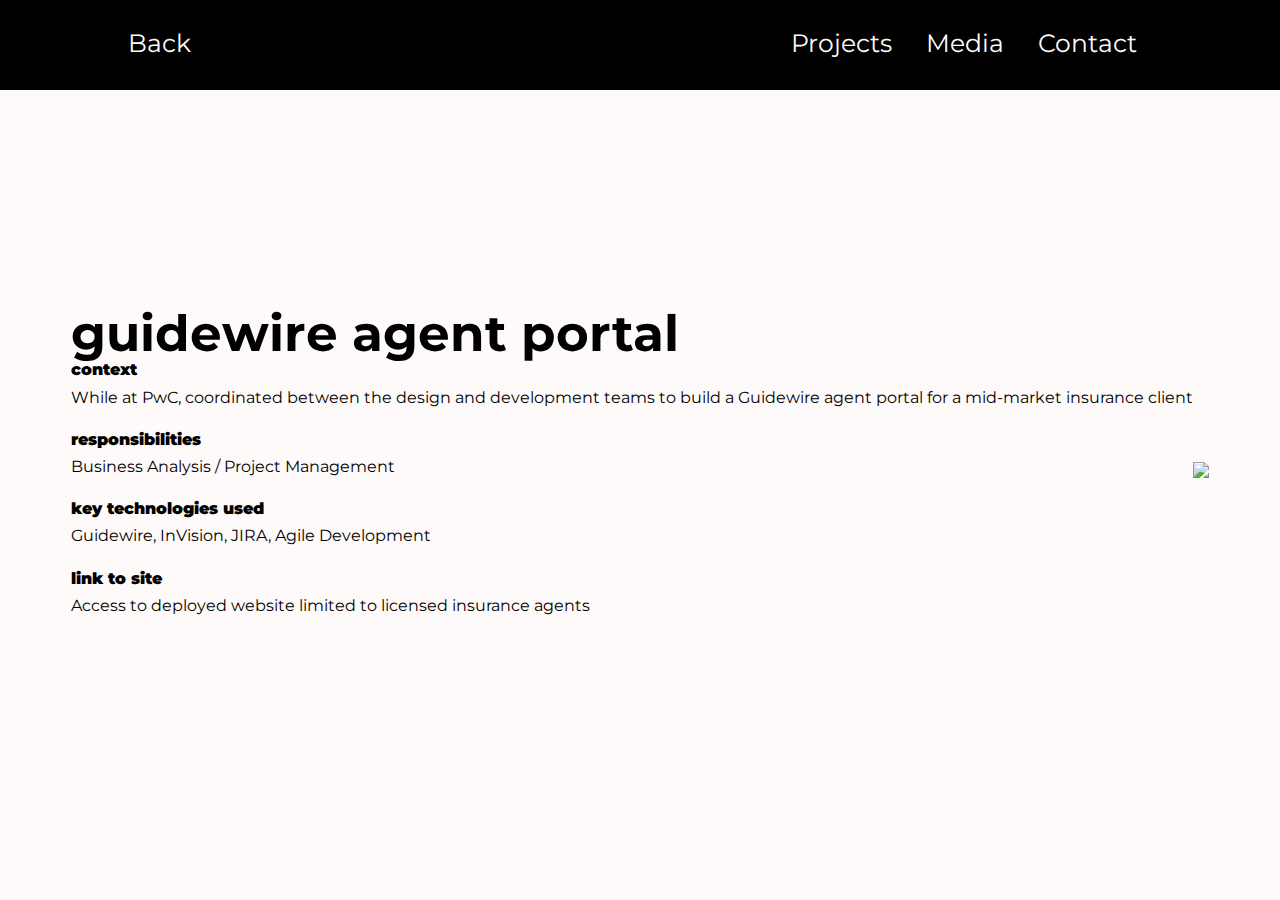
==== agentportal.html @ df07f47d "build out agentportal content" ====
<!DOCTYPE html>
<html lang="en">

<head>
    <title>project: agent portal</title>

    <!-- Bootstrap (Only Grid) -->
    <link href="css/bootstrap-mingrid.css" rel="stylesheet">

    <!-- Main CSS -->
    <link href="css/main.css" rel="stylesheet">
    <link href="css/projects.css" rel="stylesheet">

    <!-- FA Icons -->
    <script src="https://use.fontawesome.com/665f8d3210.js"></script>

    <!-- Google Fonts -->
    <link href="https://fonts.googleapis.com/css?family=Montserrat:400,700|Open+Sans" rel="stylesheet">

    <!-- Favicon -->
    <link rel="shortcut icon" href="img/musicbars.ico" type="image/x-icon"/>
</head>

<body>
      <nav>
        <div id="nav">
          <a href="./index.html#projects">
            <i class="fa fa-arrow-left" aria-hidden="true"></i>
            Back
          </a>

          <div class="nav-group">
            <a href="./index.html">Projects</a>
            <a href="./index.html">Media</a>
            <a href="./contact.html">Contact</a>
          </div>
        </div>
      </nav>

    <div class="container">
      <section id="projectheader">
        <div class="row flex">
          <div class="col-sm-12 col-md-6">
            <h1> guidewire agent portal </h1>
            <div class="projectcontext">
              <h4> <b>context</b> </h4>
              <p> While at PwC, coordinated between the design and development teams to build a Guidewire agent portal for a mid-market insurance client </p>
              <h4> <b>responsibilities</b> </h4>
              <p> Business Analysis / Project Management </p>
              <h4> <b>key technologies used</b> </h4>
              <p>  Guidewire, InVision, JIRA, Agile Development </p>
              <h4> <b>link to site</b> </h4>
              <p> <i class="fa fa-times" aria-hidden="true"></i> Access to deployed website limited to licensed insurance agents</p>
            </div>
          </div>
          <div class="col-sm-12 col-md-6">
            <a href="https://entwine.herokuapp.com"><img src="./img/agentportal_mobile.png" class="img-responsive"></a>
          </div>
        </div>

      </section>

</body>

</html>
---- css/main.css ----
/* ------------- */
/* Global Styles */
/* ------------- */

* {
  margin: 0;
  padding: 0;
}

body {
  background-color: darkgrey;
  font-family: 'Montserrat', sans-serif;
  line-height: 1.7em;
}

/* ------------- */
/* Navbar Styles */
/* ------------- */

nav {
  display: flex;
  justify-content: center;
  padding: 30px 0;
}

#nav {
  width: 80%;
  display: flex;
  justify-content: space-between;
}

#nav a {
  color: snow;
  font-size: 25px;
  text-decoration: none;
}

#nav a:hover{
  color: #c9fcf2;
  /*border-bottom: 5px solid purple;*/
}

.nav-group a {
  padding: 10px 15px;
}

@media only screen and (max-width: 700px) {
  #nav {
   width: 90%;
  }

  #nav a {
   font-size: 18px;
  }

  .nav-group a {
  padding: 5px 10px;
  }
}

/* ----------------- */
/* Hero Image Styles */
/* ----------------- */

#hero {
  display: flex;
  min-height: 100vh;
  flex-direction: column;
  justify-content: center;
  background: linear-gradient(to bottom, black, darkgrey);
}

#herotext {
  flex: 1;
  display: flex;
  justify-content: center;
  flex-wrap: wrap;
  align-items: center;
  margin-top: -5%;
  padding: 40px;
  text-align: center;
  color: snow;
}
#herotext h1 {
  font-size: 60px;
  padding: 50px 0;
  letter-spacing: 3px;
  font-weight: bold;
}

#herotext p {
  font-size: 25px;
  letter-spacing: 1px;
}

@media only screen and (max-width: 700px) {
  #herotext h1 {
    font-size: 40px;
  }

  #herotext p {
    font-size: 18px;
  }
}

/* ------------------- */
/* Project Grid Styles */
/* ------------------- */

#projects .col-sm-12 {
  padding: 0;
}

a img:hover {
  opacity: 0.6;
  transition: all .1s ease-in-out;
  filter: alpha(opacity=50); /* For IE8 and earlier */
}

/* ------------- */
/* Footer Styles */
/* ------------- */

footer {
  margin: 70px 20px 20px 0;
  text-align: right;
  font-size: 14px;
}
---- css/projects.css ----
nav {
  background-color: black;
}

body {
  background-color: snow;
}

h1 {
  margin-top: 0;
  font-size: 50px;
  line-height: 0.9em;
}

h4 {
  font-size: 16px;
}

p {
  margin-bottom: 15px;
  font-size: 16px;
}

@media only screen and (max-width: 992px) {
  .col-sm-12, .col-md-6 {
    margin-top: 40px;
  }
}

#projectheader {
  min-height: 85vh;
  display: flex;
  justify-content: center;
  align-items: center;
}

.auto {
  height: auto;
}

.flex {
  display: flex;
  justify-content: center;
  align-items: center;
  flex-wrap: wrap;
}

/*.projectcontext {
  display: flex;
}*/

.projectdetails {
  padding: 10px;
}

#hero {
  min-height: 80vh;
}

html,body {
    height:100%;
}


.module {
  margin: 10px;
  width: 230px;
  height: 150px;
  float: left;
  background: url(https://s3-us-west-2.amazonaws.com/s.cdpn.io/3/shoes.jpg);
  background-size: cover;
  position: relative;
}

a p {
  position: absolute;
  bottom: 120px;
  border-radius: 5px;
  right: -50px;
  background: rgba(200, 0, 200, 0.75);
  padding: 6px 12px;
  color: white;
  margin: 0;
  font: 15px
}

@media only screen and (max-width: 992px) {
  a p {
    bottom: 150px;
    padding: 8px 16px;
  }
}

@media only screen and (max-width: 500px) {
  a p {
    bottom: 80px;
    right: -50px;
    padding: 4px 8px;
    font-size: 11px;
  }
}

.hoverable p:hover {
  opacity: 0.6;
  filter: alpha(opacity=50); /* For IE8 and earlier */
  transition: none;
}

.rotate {
  /* Safari */
  -webkit-transform: rotate(-90deg);
  /* Firefox */
  -moz-transform: rotate(-90deg);
  /* IE */
  -ms-transform: rotate(-90deg);
  /* Opera */
  -o-transform: rotate(-90deg);
  /* Internet Explorer */
  filter: progid:DXImageTransform.Microsoft.BasicImage(rotation=3);
}

.fa-times {
  color: red;
}
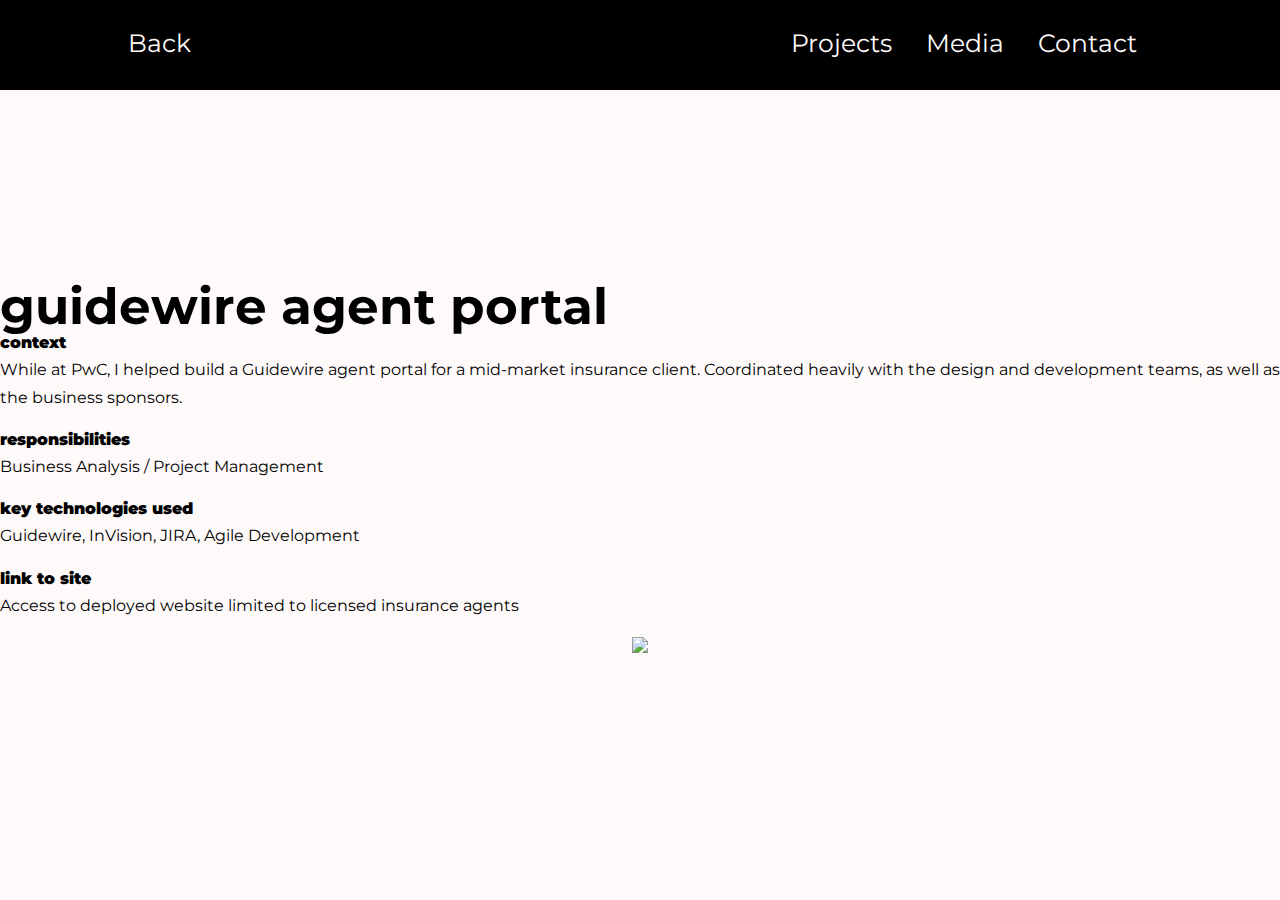
==== commit 516dca75: "add cname and viewport meta tag" ====
--- a/agentportal.html
+++ b/agentportal.html
@@ -2,6 +2,12 @@
 <html lang="en">
 
 <head>
+    <meta charset="utf-8">
+    <meta http-equiv="X-UA-Compatible" content="IE=edge">
+    <meta name="viewport" content="width=device-width, initial-scale=1">
+    <meta name="description" content="Musician & technologist; alumni of Cornell University and Fullstack Academy. Previously @ PwC Advisory. Currently a student in the Berkeley Haas Full-Time MBA Program.">
+    <meta name="author" content="Dean Guo">
+
     <title>project: agent portal</title>
 
     <!-- Bootstrap (Only Grid) -->
@@ -44,7 +50,7 @@
             <h1> guidewire agent portal </h1>
             <div class="projectcontext">
               <h4> <b>context</b> </h4>
-              <p> While at PwC, coordinated between the design and development teams to build a Guidewire agent portal for a mid-market insurance client </p>
+              <p> While at PwC, I helped build a Guidewire agent portal for a mid-market insurance client. Coordinated heavily with the design and development teams, as well as the business sponsors. </p>
               <h4> <b>responsibilities</b> </h4>
               <p> Business Analysis / Project Management </p>
               <h4> <b>key technologies used</b> </h4>
@@ -54,7 +60,7 @@
             </div>
           </div>
           <div class="col-sm-12 col-md-6">
-            <a href="https://entwine.herokuapp.com"><img src="./img/agentportal_mobile.png" class="img-responsive"></a>
+            <img src="./img/agentportal_mobile.png" class="img-responsive">
           </div>
         </div>
 
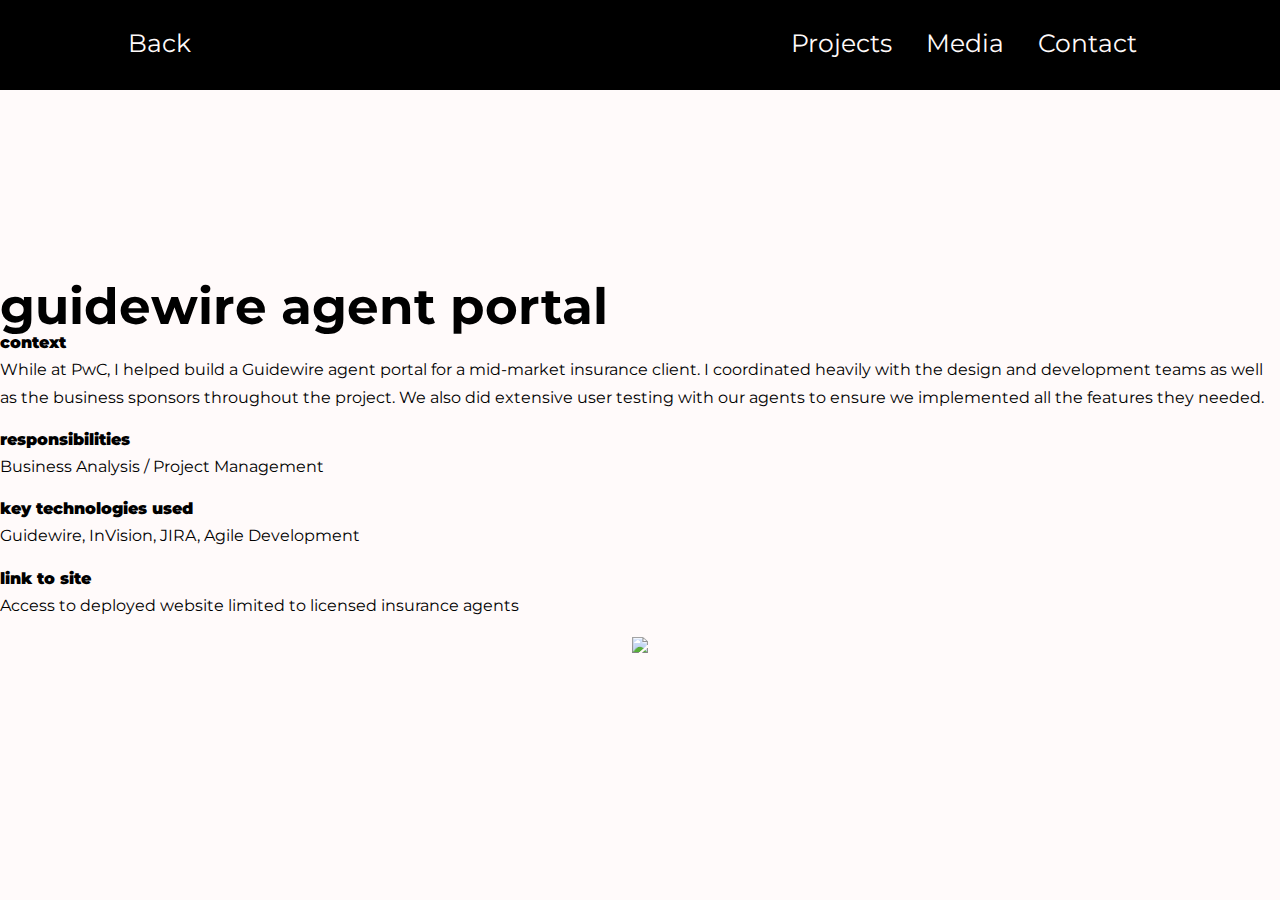
==== commit a05b540b: "updates links and adds basic analytics" ====
--- a/agentportal.html
+++ b/agentportal.html
@@ -25,6 +25,17 @@
 
     <!-- Favicon -->
     <link rel="shortcut icon" href="img/musicbars.ico" type="image/x-icon"/>
+
+    <!-- Google Analytics -->
+    <script>
+      (function(i,s,o,g,r,a,m){i['GoogleAnalyticsObject']=r;i[r]=i[r]||function(){
+      (i[r].q=i[r].q||[]).push(arguments)},i[r].l=1*new Date();a=s.createElement(o),
+      m=s.getElementsByTagName(o)[0];a.async=1;a.src=g;m.parentNode.insertBefore(a,m)
+      })(window,document,'script','//www.google-analytics.com/analytics.js','ga');
+
+      ga('create', 'UA-73120949-1', 'auto');
+      ga('send', 'pageview');
+    </script>
 </head>
 
 <body>
@@ -36,8 +47,8 @@
           </a>
 
           <div class="nav-group">
-            <a href="./index.html">Projects</a>
-            <a href="./index.html">Media</a>
+            <a href="./index#projects.html">Projects</a>
+            <a href="./media.html">Media</a>
             <a href="./contact.html">Contact</a>
           </div>
         </div>
@@ -50,7 +61,7 @@
             <h1> guidewire agent portal </h1>
             <div class="projectcontext">
               <h4> <b>context</b> </h4>
-              <p> While at PwC, I helped build a Guidewire agent portal for a mid-market insurance client. Coordinated heavily with the design and development teams, as well as the business sponsors. </p>
+              <p> While at PwC, I helped build a Guidewire agent portal for a mid-market insurance client. I coordinated heavily with the design and development teams as well as the business sponsors throughout the project. We also did extensive user testing with our agents to ensure we implemented all the features they needed.  </p>
               <h4> <b>responsibilities</b> </h4>
               <p> Business Analysis / Project Management </p>
               <h4> <b>key technologies used</b> </h4>
--- a/css/projects.css
+++ b/css/projects.css
@@ -100,7 +100,7 @@
   }
 }
 
-.hoverable p:hover {
+a p:hover {
   opacity: 0.6;
   filter: alpha(opacity=50); /* For IE8 and earlier */
   transition: none;
@@ -122,3 +122,7 @@
 .fa-times {
   color: red;
 }
+
+.fa-flask {
+  color: blue;
+}
